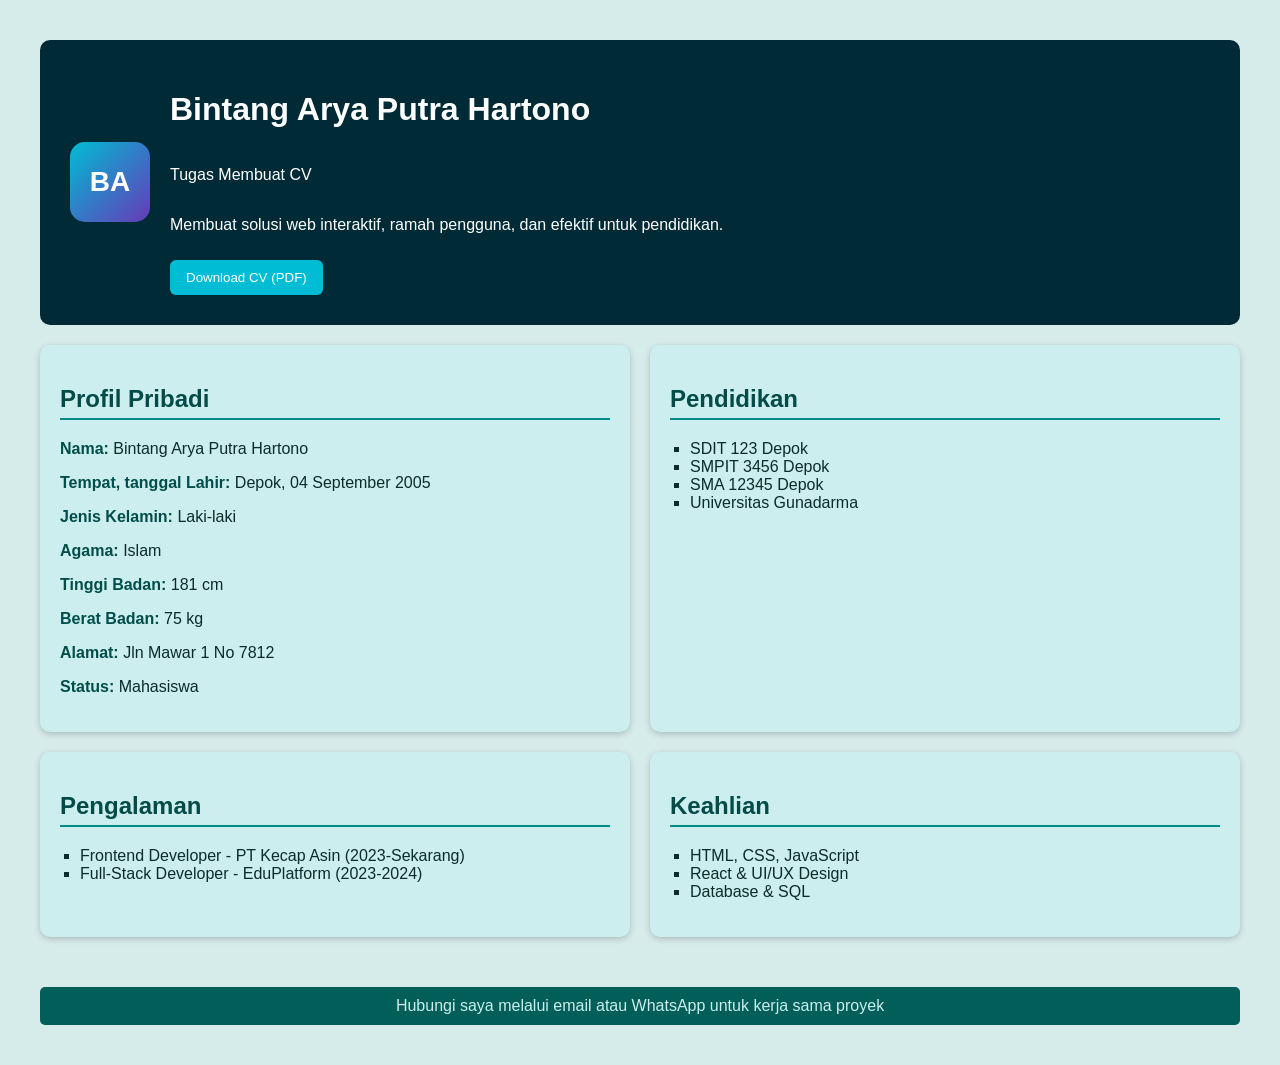
==== cv.html @ 57a72cbd "Add files via upload" ====
<!DOCTYPE html>
<html lang="id">
<head>
  <meta charset="UTF-8">
  <title>Curiculum Vitae - Bintang Arya</title>

  <style>
    /* --- tampilan Umum ---*/
    body {
      font-family: 'Segoe UI', Arial, sans-serif;
      background-color: #d6eceb; /* warna latar hijau muda */
      color: #082d2b; /* warna teks utama */
      margin: 40px;
    }

    .container {
      display: grid;
      grid-template-columns: 1fr 1fr;
      gap: 20px;
    }

    .box {
      background-color: #cceeee;
      padding: 20px;
      border-radius: 10px;
      box-shadow: 0 2px 6px rgba(0,0,0,0.2);
    }

    h2 {
      color: #024b48;
      border-bottom: 2px solid #028a85;
      padding-bottom: 5px;
    }

    strong {
      color: #014d4a;
    }

    ul {
      list-style-type: square;
      padding-left: 20px;
    }

    footer {
      background-color: #025e58;
      color: #cceeee;
      text-align: center;
      padding: 10px;
      margin-top: 30px;
      border-radius: 5px;
      grid-column: span 2;
    }

    /* --- Header di atas --- */
    .hero {
      background-color: #002b36;
      color: white;
      padding: 30px;
      border-radius: 10px;
      margin-bottom: 20px;
      display: flex;
      align-items: center;
      justify-content: flex-start;
      gap: 20px;
    }

    .profile-pic {
      background: linear-gradient(135deg, #00bcd4, #673ab7);
      color: white;
      font-weight: bold;
      font-size: 28px;
      width: 80px;
      height: 80px;
      border-radius: 15px;
      display: flex;
      align-items: center;
      justify-content: center;
    }

    .hero-content {
      display: flex;
      flex-direction: column;
    }

    .hero button {
      background-color: #00bcd4;
      color: #fff;
      border: none;
      padding: 10px 16px;
      border-radius: 6px;
      cursor: pointer;
      margin-top: 10px;
      width: fit-content;
    }
  </style>
</head>

<body>

  <!-- 🔹 Bagian Header di paling atas -->
  <header class="hero">
    <div class="profile-pic">BA</div>
    <div class="hero-content">
      <h1>Bintang Arya Putra Hartono</h1>
      <p>Tugas Membuat CV</p>
      <p>Membuat solusi web interaktif, ramah pengguna, dan efektif untuk pendidikan.</p>
      <button>Download CV (PDF)</button>
    </div>
  </header>

  <!-- 🔹 Bagian Isi CV -->
  <div class="container">
    <div class="box">
      <h2>Profil Pribadi</h2>
      <p><strong>Nama:</strong> Bintang Arya Putra Hartono</p>
      <p><strong>Tempat, tanggal Lahir:</strong> Depok, 04 September 2005</p>
      <p><strong>Jenis Kelamin:</strong> Laki-laki</p>
      <p><strong>Agama:</strong> Islam</p>
      <p><strong>Tinggi Badan:</strong> 181 cm</p>
      <p><strong>Berat Badan:</strong> 75 kg</p>
      <p><strong>Alamat:</strong> Jln Mawar 1 No 7812</p>
      <p><strong>Status:</strong> Mahasiswa</p>
    </div>

    <div class="box">
      <h2>Pendidikan</h2>
      <ul>
        <li>SDIT 123 Depok</li>
        <li>SMPIT 3456 Depok</li>
        <li>SMA 12345 Depok</li>
        <li>Universitas Gunadarma</li>
      </ul>
    </div>

    <div class="box">
      <h2>Pengalaman</h2>
      <ul>
        <li>Frontend Developer - PT Kecap Asin (2023-Sekarang)</li>
        <li>Full-Stack Developer - EduPlatform (2023-2024)</li>
      </ul>
    </div>

    <div class="box">
      <h2>Keahlian</h2>
      <ul>
        <li>HTML, CSS, JavaScript</li>
        <li>React & UI/UX Design</li>
        <li>Database & SQL</li>
      </ul>
    </div>

    <footer>
      Hubungi saya melalui email atau WhatsApp untuk kerja sama proyek
    </footer>
  </div>

</body>
</html>
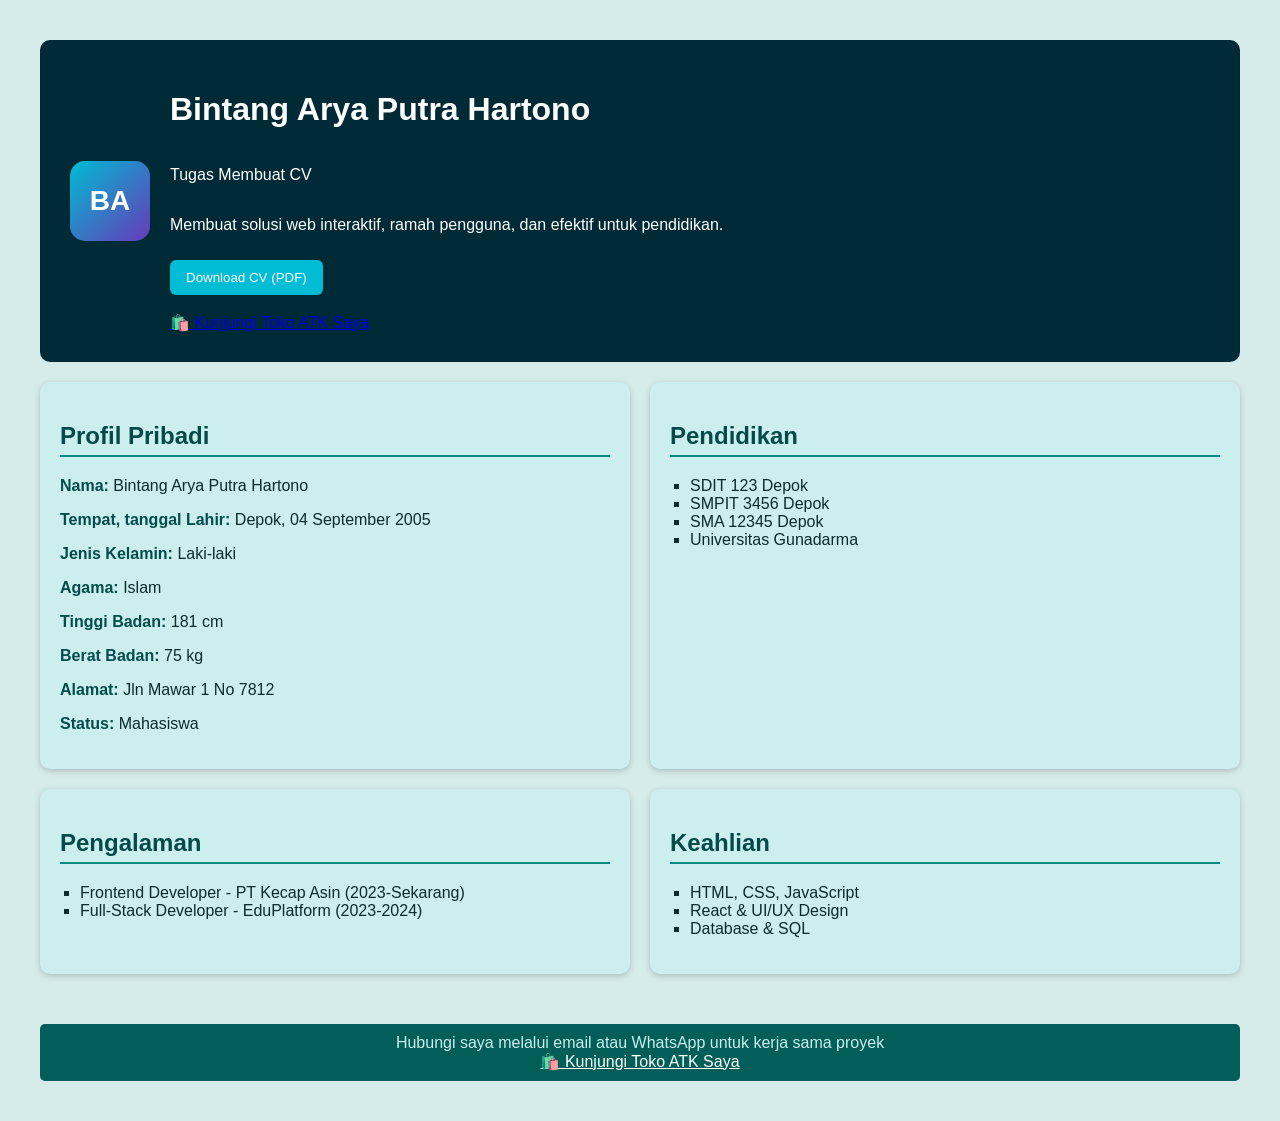
==== commit f89c93cd: "Add files via upload" ====
--- a/cv.html
+++ b/cv.html
@@ -101,11 +101,15 @@
   <header class="hero">
     <div class="profile-pic">BA</div>
     <div class="hero-content">
-      <h1>Bintang Arya Putra Hartono</h1>
-      <p>Tugas Membuat CV</p>
-      <p>Membuat solusi web interaktif, ramah pengguna, dan efektif untuk pendidikan.</p>
-      <button>Download CV (PDF)</button>
-    </div>
+  <h1>Bintang Arya Putra Hartono</h1>
+  <p>Tugas Membuat CV</p>
+  <p>Membuat solusi web interaktif, ramah pengguna, dan efektif untuk pendidikan.</p>
+  <button>Download CV (PDF)</button>
+  <br>
+  <a href="https://bintangarya123.github.io/bintangTugas/tugas%20web/store.html">
+  🛍️ Kunjungi Toko ATK Saya
+</a>
+</div>
   </header>
 
   <!-- 🔹 Bagian Isi CV -->
@@ -149,10 +153,15 @@
       </ul>
     </div>
 
-    <footer>
-      Hubungi saya melalui email atau WhatsApp untuk kerja sama proyek
-    </footer>
+   <footer>
+  Hubungi saya melalui email atau WhatsApp untuk kerja sama proyek
+  <br>
+  <a href="https://bintangarya123.github.io/bintangTugas/index.html" 
+     style="color: white; text-decoration: underline;">
+    🛍️ Kunjungi Toko ATK Saya
+  </a>
+</footer>
   </div>
 
 </body>
-</html>
+</html>
